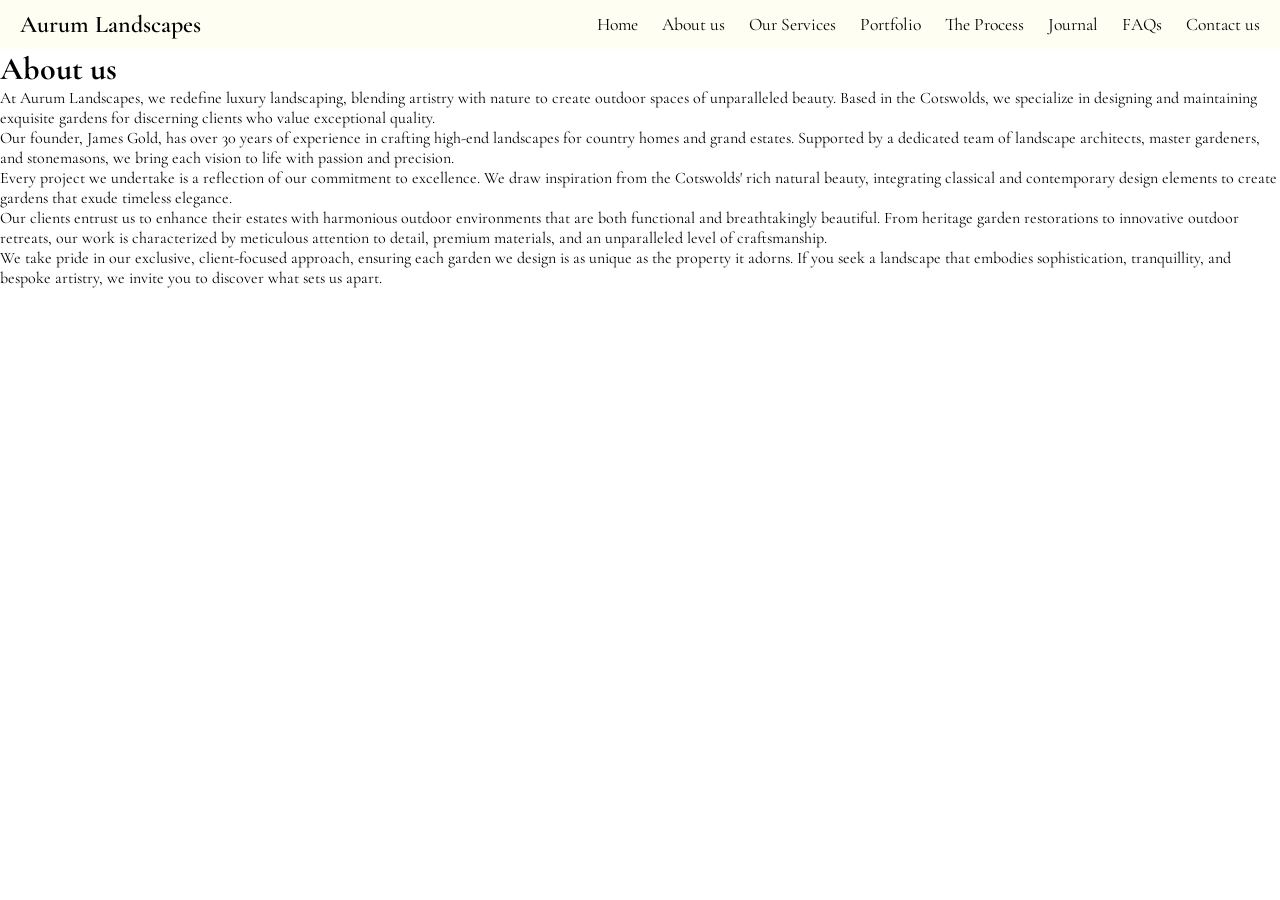
==== about.html @ ff2a4b2e "Created all pages Created all required pages. Added nav bar and links to each page. Added text conte" ====
<!doctype html>
<html lang="en-gb">
  <head>
    <meta charset="UTF-8" />
    <meta name="viewport" content="width=device-width, initial-scale=1.0" />
    <link rel="stylesheet" href="styles.css" />
    <link rel="preconnect" href="https://fonts.googleapis.com" />
    <link rel="preconnect" href="https://fonts.gstatic.com" crossorigin />
    <link
      href="https://fonts.googleapis.com/css2?family=Cormorant+Garamond:ital,wght@0,300..700;1,300..700&display=swap"
      rel="stylesheet"
    />
    <title>About us</title>
  </head>
  <body>
    <header>
        <nav>
          <div class="logo-container">
            <p>Aurum Landscapes</p>
          </div>
          <div class="nav-center">
            <ul>
              <li><a href="./index.html">Home</a></li>
              <li><a href="./about.html">About us</a></li>
              <li><a href="./services.html">Our Services</a></li>
              <li><a href="./portfolio.html">Portfolio</a></li>
              <li><a href="./process.html">The Process</a></li>
              <li><a href="./journal.html">Journal</a></li>
              <li><a href="./faqs.html">FAQs</a></li>
              <li><a href="./contact.html">Contact us</a></li>
            </ul>
          </div>
        </nav>
    </header>
    <main>
      <h1>About us</h1>

      <p>
        At Aurum Landscapes, we redefine luxury landscaping, blending artistry
        with nature to create outdoor spaces of unparalleled beauty. Based in
        the Cotswolds, we specialize in designing and maintaining exquisite
        gardens for discerning clients who value exceptional quality.
      </p>

      <p>
        Our founder, James Gold, has over 30 years of experience in crafting
        high-end landscapes for country homes and grand estates. Supported by a
        dedicated team of landscape architects, master gardeners, and
        stonemasons, we bring each vision to life with passion and precision.
      </p>

      <p>
        Every project we undertake is a reflection of our commitment to
        excellence. We draw inspiration from the Cotswolds' rich natural beauty,
        integrating classical and contemporary design elements to create gardens
        that exude timeless elegance.
      </p>

      <p>
        Our clients entrust us to enhance their estates with harmonious outdoor
        environments that are both functional and breathtakingly beautiful. From
        heritage garden restorations to innovative outdoor retreats, our work is
        characterized by meticulous attention to detail, premium materials, and
        an unparalleled level of craftsmanship.
      </p>

      <p>
        We take pride in our exclusive, client-focused approach, ensuring each
        garden we design is as unique as the property it adorns. If you seek a
        landscape that embodies sophistication, tranquillity, and bespoke
        artistry, we invite you to discover what sets us apart.
      </p>
    </main>
    <footer></footer>
  </body>
</html>
---- styles.css ----
*,
*::before,
*::after {
  box-sizing: border-box;
  margin: 0;
  padding: 0;
}

body {
  -webkit-font-smoothing: antialiased;
  font-family: "Cormorant Garamond", serif;
}

nav {
  display: flex;
  justify-content: space-between; /* logo left, menu right */
  align-items: center; /* vertically center */
  background-color: rgb(255, 254, 243);
  padding: 10px 20px;
  flex-wrap: wrap; /* allow wrapping on smaller screens */
}

.logo-container p {
  font-size: 1.5rem;
  font-weight: 600;
}

.nav-center ul {
  display: flex;
  flex-wrap: wrap;
  list-style: none;
  gap: 1.5rem; /* nice spacing between links */
}

.nav-center ul li a {
  text-decoration: none;
  color: black;
  font-size: 1.1rem;
  transition: color 0.3s ease;
}

.nav-center ul li a:hover {
  color: #7a6; /* subtle hover color */
}

h1,
h2 {
  font-family: "Cormorant Garamond", serif;
}

.italic-text {
  font-style: italic;
}

.landing-page-img {
  width: 100vw;
  height: 100vh;
  object-fit: cover;
}
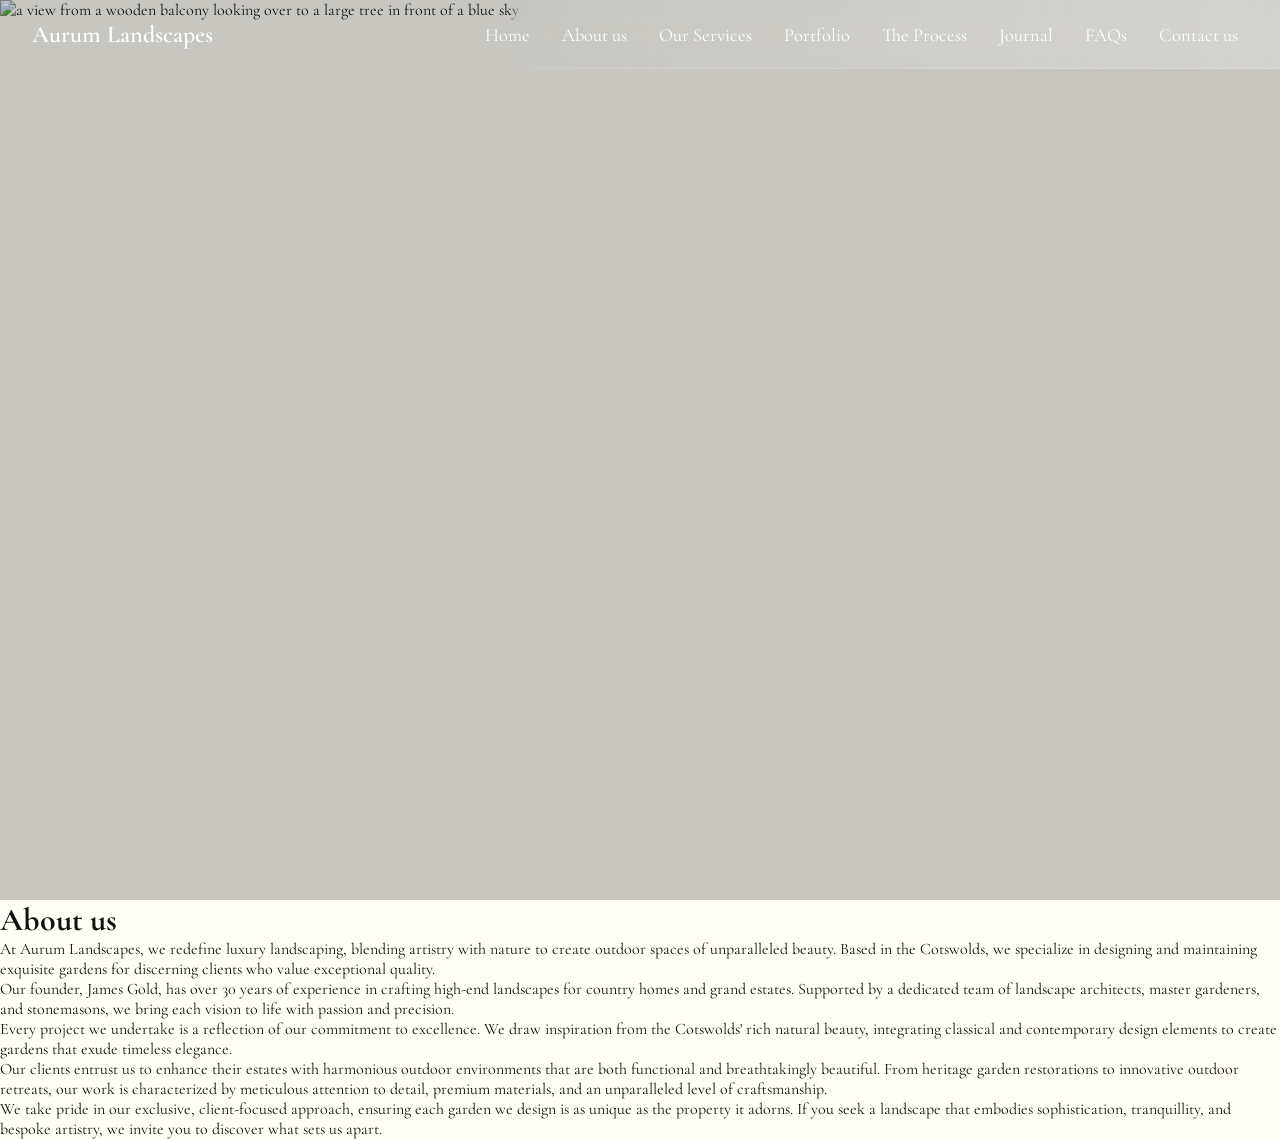
==== commit 131bde75: "Added hero section images to pages Added here images to some of the pages but not all." ====
--- a/about.html
+++ b/about.html
@@ -13,26 +13,48 @@
     <title>About us</title>
   </head>
   <body>
-    <header>
-        <nav>
-          <div class="logo-container">
-            <p>Aurum Landscapes</p>
-          </div>
-          <div class="nav-center">
-            <ul>
-              <li><a href="./index.html">Home</a></li>
-              <li><a href="./about.html">About us</a></li>
-              <li><a href="./services.html">Our Services</a></li>
-              <li><a href="./portfolio.html">Portfolio</a></li>
-              <li><a href="./process.html">The Process</a></li>
-              <li><a href="./journal.html">Journal</a></li>
-              <li><a href="./faqs.html">FAQs</a></li>
-              <li><a href="./contact.html">Contact us</a></li>
-            </ul>
-          </div>
-        </nav>
+    <header class="site-header">
+      <nav class="navbar">
+        <div class="logo-container">
+          <p>Aurum Landscapes</p>
+        </div>
+
+        <button
+          class="burger"
+          id="burger"
+          aria-label="Open navigation menu"
+          aria-expanded="false"
+          aria-controls="nav-menu"
+          type="button"
+        >
+          <span></span>
+          <span></span>
+          <span></span>
+        </button>
+
+        <div class="nav-center" id="nav-menu">
+          <ul>
+            <li><a href="./index.html">Home</a></li>
+            <li><a href="./about.html">About us</a></li>
+            <li><a href="./services.html">Our Services</a></li>
+            <li><a href="./portfolio.html">Portfolio</a></li>
+            <li><a href="./process.html">The Process</a></li>
+            <li><a href="./journal.html">Journal</a></li>
+            <li><a href="./faqs.html">FAQs</a></li>
+            <li><a href="./contact.html">Contact us</a></li>
+          </ul>
+        </div>
+      </nav>
     </header>
     <main>
+      <section class="hero">
+        <img
+          src="./images/3.jpg"
+          alt="a view from a wooden balcony looking over to a large tree in front of a blue sky"
+          class="landing-page-img"
+        />
+      </section>
+
       <h1>About us</h1>
 
       <p>
--- a/styles.css
+++ b/styles.css
@@ -1,3 +1,67 @@
+/*
+--- 01 TYPOGRAPHY SYSTEM
+
+- Fonts
+Cormorant Garamond
+
+
+- Font sizes (px)
+10 / 12 / 14 / 16 / 18 / 20 / 24 / 30 / 36 / 44 / 52 / 62 / 74 / 86 / 98
+
+- Font weights
+Default: 400
+Medium: 500
+Semi-bold: 600
+Bold: 700
+
+- Line heights
+
+ADD LINE HEIGHTS USED
+
+- Letter spacing
+-0.5px
+0.75px
+
+--- 02 COLORS
+
+- Primary: ADD COLOUR
+- Tints:
+//ADD COLOURS HERE
+//
+//
+//
+//
+
+- Shades: 
+ADD COLOURS header
+//
+//
+//
+
+- Accents:
+
+ADD COLOURS HERE
+//
+//
+//
+//
+--- 05 SHADOWS
+
+0 2.4rem 4.8rem rgba(0, 0, 0, 0.075);
+
+--- 06 BORDER-RADIUS
+
+Default: 9px
+Medium: 11px
+
+--- 07 WHITESPACE
+
+- Spacing system (px)
+2 / 4 / 8 / 12 / 16 / 24 / 32 / 48 / 64 / 80 / 96 / 128
+*/
+
+
+
 *,
 *::before,
 *::after {
@@ -6,54 +70,380 @@
   padding: 0;
 }
 
+:root {
+  --header-bg-scrolled: rgb(255, 254, 243);
+  --text-dark: #111;
+  --text-light: #ffffff;
+  --hover-color: #7a6;
+  --shadow: 0 4px 20px rgba(0, 0, 0, 0.08);
+}
+
 body {
   -webkit-font-smoothing: antialiased;
   font-family: "Cormorant Garamond", serif;
-}
-
-nav {
+  color: var(--text-dark);
+  background-color: #fffef7;
+  overflow-x: hidden;
+}
+
+img {
+  display: block;
+  max-width: 100%;
+}
+
+h1,
+h2 {
+  font-family: "Cormorant Garamond", serif;
+}
+
+a {
+  color: inherit;
+}
+
+/* HEADER */
+.site-header {
+  position: fixed;
+  top: 0;
+  left: 0;
+  width: 100%;
+  z-index: 1000;
+  transform: translateY(0);
+  transition:
+    transform 0.35s ease,
+    background-color 0.35s ease,
+    box-shadow 0.35s ease;
+}
+
+.site-header.hide {
+  transform: translateY(-100%);
+  transition: transform 0.5s ease;
+}
+
+.navbar {
+  position: relative;
   display: flex;
-  justify-content: space-between; /* logo left, menu right */
-  align-items: center; /* vertically center */
-  background-color: rgb(255, 254, 243);
-  padding: 10px 20px;
-  flex-wrap: wrap; /* allow wrapping on smaller screens */
-}
-
+  justify-content: space-between;
+  align-items: center;
+  padding: 1.25rem 2rem;
+  width: 100%;
+  color: var(--text-light);
+  isolation: isolate;
+}
+
+.navbar::before {
+  content: "";
+  position: absolute;
+  top: 0;
+  right: 0;
+  width: 60%;
+  height: 100%;
+  z-index: -1;
+  border-bottom-left-radius: 2rem;
+  background: linear-gradient(
+    to left,
+    rgba(255, 255, 255, 0.22) 0%,
+    rgba(255, 255, 255, 0.16) 45%,
+    rgba(255, 255, 255, 0.08) 70%,
+    rgba(255, 255, 255, 0) 100%
+  );
+  backdrop-filter: blur(14px);
+  -webkit-backdrop-filter: blur(14px);
+  border-bottom: 1px solid rgba(255, 255, 255, 0.14);
+}
+
+.site-header.scrolled .navbar::before {
+  background: linear-gradient(
+    to left,
+    rgba(0, 0, 0, 0.35) 0%,
+    rgba(0, 0, 0, 0.25) 45%,
+    rgba(0, 0, 0, 0.1) 70%,
+    rgba(0, 0, 0, 0) 100%
+  );
+  border-bottom: 1px solid rgba(0, 0, 0, 0.06);
+}
+
+/* LOGO */
 .logo-container p {
   font-size: 1.5rem;
   font-weight: 600;
-}
-
+  white-space: nowrap;
+}
+
+/* DESKTOP NAV */
 .nav-center ul {
   display: flex;
-  flex-wrap: wrap;
+  align-items: center;
   list-style: none;
-  gap: 1.5rem; /* nice spacing between links */
+  gap: 2rem;
+  padding-right: 10px;
 }
 
 .nav-center ul li a {
   text-decoration: none;
-  color: black;
-  font-size: 1.1rem;
-  transition: color 0.3s ease;
+  font-size: 1.15rem;
+  transition:
+    color 0.3s ease,
+    opacity 0.3s ease;
 }
 
 .nav-center ul li a:hover {
-  color: #7a6; /* subtle hover color */
-}
-
-h1,
-h2 {
-  font-family: "Cormorant Garamond", serif;
+  color: var(--hover-color);
+}
+
+/* BURGER */
+.burger {
+  display: none;
+  width: 2.5rem;
+  height: 2.5rem;
+  background: transparent;
+  border: none;
+  cursor: pointer;
+  padding: 0;
+  color: inherit;
+}
+
+.burger span {
+  display: block;
+  width: 100%;
+  height: 2px;
+  margin: 7px 0;
+  border-radius: 999px;
+  background-color: currentColor;
+  transition:
+    transform 0.3s ease,
+    opacity 0.3s ease,
+    background-color 0.3s ease;
+}
+
+.burger.active span:nth-child(1) {
+  transform: translateY(9px) rotate(45deg);
+}
+
+.burger.active span:nth-child(2) {
+  opacity: 0;
+}
+
+.burger.active span:nth-child(3) {
+  transform: translateY(-9px) rotate(-45deg);
+}
+
+/* HERO */
+.hero {
+  position: relative;
+  width: 100%;
+  height: 100vh;
+  min-height: 650px;
+}
+
+.landing-page-img {
+  width: 100%;
+  height: 100%;
+  object-fit: cover;
+  object-position: center;
+}
+
+.hero::after {
+  content: "";
+  position: absolute;
+  inset: 0;
+  background: rgba(0, 0, 0, 0.22);
+}
+
+.hero-content {
+  position: absolute;
+  inset: 0;
+  z-index: 1;
+  display: flex;
+  align-items: center;
+  justify-content: center;
+  padding: 10rem 2rem 4rem;
+}
+
+.hero-inner {
+  width: 100%;
+  max-width: 900px;
+  color: var(--text-light);
+  text-align: center;
+}
+
+.hero-inner h1 {
+  font-size: 4rem;
+  margin-bottom: 1rem;
+}
+
+.hero-inner p {
+  font-size: 1.45rem;
+  line-height: 1.6;
+  max-width: 750px;
+  margin: 0 auto;
+}
+
+/* MAIN TEXT SECTION */
+.hero-text {
+  max-width: 900px;
+  margin: 0 auto;
+  padding: 4rem 2rem;
+}
+
+.hero-text p {
+  font-size: 1.35rem;
+  line-height: 1.7;
+  margin-bottom: 1.5rem;
 }
 
 .italic-text {
   font-style: italic;
 }
 
-.landing-page-img {
-  width: 100vw;
-  height: 100vh;
-  object-fit: cover;
-}
+/* TABLET */
+@media (max-width: 1024px) {
+  .navbar {
+    padding: 1rem 1.5rem;
+  }
+
+  .nav-center ul {
+    gap: 1.25rem;
+  }
+
+  .nav-center ul li a {
+    font-size: 1rem;
+  }
+
+  .hero {
+    height: 80vh;
+    min-height: 560px;
+  }
+
+  .hero-inner h1 {
+    font-size: 3rem;
+  }
+
+  .hero-inner p {
+    font-size: 1.2rem;
+  }
+
+  .hero-text {
+    padding: 3rem 1.5rem;
+  }
+
+  .hero-text p {
+    font-size: 1.2rem;
+  }
+}
+
+/* MOBILE + SMALL TABLET */
+@media (max-width: 820px) {
+  .burger {
+    display: block;
+  }
+
+  .navbar {
+    flex-wrap: wrap;
+  }
+
+  .navbar::before {
+    width: 15%;
+  }
+
+  .nav-center {
+    width: 100%;
+    max-height: 0;
+    overflow: hidden;
+    transition: max-height 0.35s ease;
+  }
+
+  .nav-center.active {
+    max-height: 32rem;
+  }
+
+  .nav-center ul {
+    flex-direction: column;
+    align-items: flex-start;
+    gap: 0.25rem;
+    padding: 1rem 0 0.5rem;
+  }
+
+  .nav-center ul li {
+    width: 100%;
+  }
+
+  .nav-center ul li a {
+    display: block;
+    width: 100%;
+    padding: 0.65rem 0;
+    font-size: 1.1rem;
+  }
+
+  .site-header.menu-open .navbar {
+    color: var(--text-dark);
+    box-shadow: var(--shadow);
+  }
+
+  .site-header.menu-open .navbar::before {
+    width: 100%;
+    border-bottom-left-radius: 0;
+    background: rgba(255, 254, 243, 0.96);
+    backdrop-filter: blur(14px);
+    -webkit-backdrop-filter: blur(14px);
+    border-bottom: 1px solid rgba(0, 0, 0, 0.06);
+  }
+
+  .hero {
+    height: 70vh;
+    min-height: 500px;
+  }
+
+  .hero-content {
+    padding: 7rem 1.5rem 3rem;
+  }
+
+  .hero-inner h1 {
+    font-size: 2.5rem;
+  }
+
+  .hero-inner p {
+    font-size: 1.1rem;
+  }
+}
+
+/* MOBILE */
+@media (max-width: 600px) {
+  .logo-container p {
+    font-size: 1.2rem;
+  }
+
+  .navbar {
+    padding: 0.9rem 1rem;
+  }
+
+  .navbar::before {
+    width: 20%;
+  }
+
+  .hero {
+    height: 60vh;
+    min-height: 420px;
+  }
+
+  .hero-content {
+    padding: 6rem 1rem 2rem;
+  }
+
+  .hero-inner h1 {
+    font-size: 2rem;
+  }
+
+  .hero-inner p {
+    font-size: 1rem;
+    line-height: 1.5;
+  }
+
+  .hero-text {
+    padding: 2rem 1rem;
+  }
+
+  .hero-text p {
+    font-size: 1.05rem;
+    line-height: 1.6;
+  }
+}
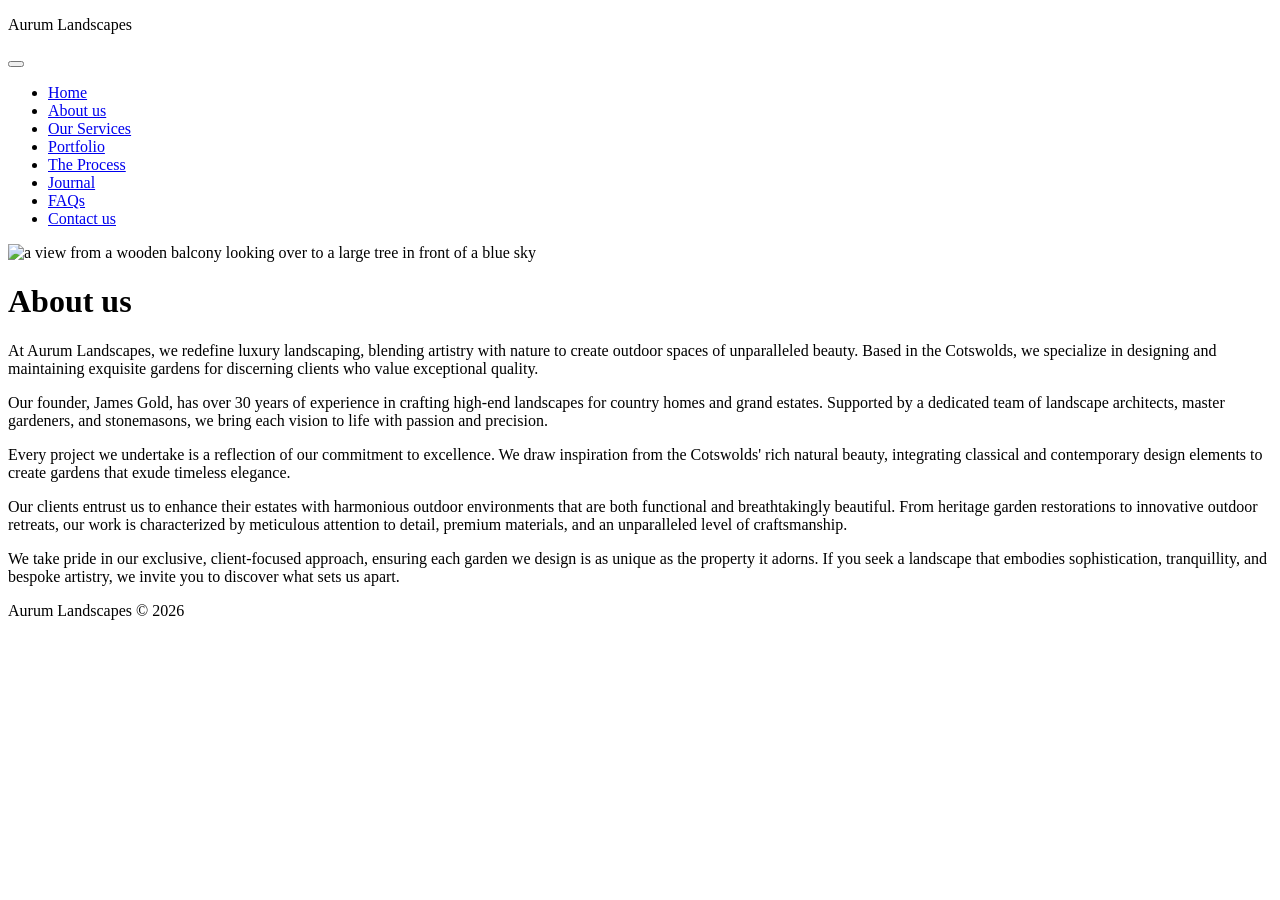
==== commit 184da5f2: "Added Footer and Updated Pages Added footer with current year using JavaScript, Added consistent nav" ====
--- a/about.html
+++ b/about.html
@@ -3,7 +3,9 @@
   <head>
     <meta charset="UTF-8" />
     <meta name="viewport" content="width=device-width, initial-scale=1.0" />
-    <link rel="stylesheet" href="styles.css" />
+    <link rel="stylesheet" href="/css/styles.css" />
+    <link rel="stylesheet" href="/css/grid.css" />
+    <link rel="stylesheet" href="/css/queries.css" />
     <link rel="preconnect" href="https://fonts.googleapis.com" />
     <link rel="preconnect" href="https://fonts.gstatic.com" crossorigin />
     <link
@@ -93,6 +95,9 @@
         artistry, we invite you to discover what sets us apart.
       </p>
     </main>
-    <footer></footer>
+    <footer>
+      <p>Aurum Landscapes &copy; <span id="year"></span></p>
+    </footer>
+    <script src="script.js"></script>
   </body>
 </html>
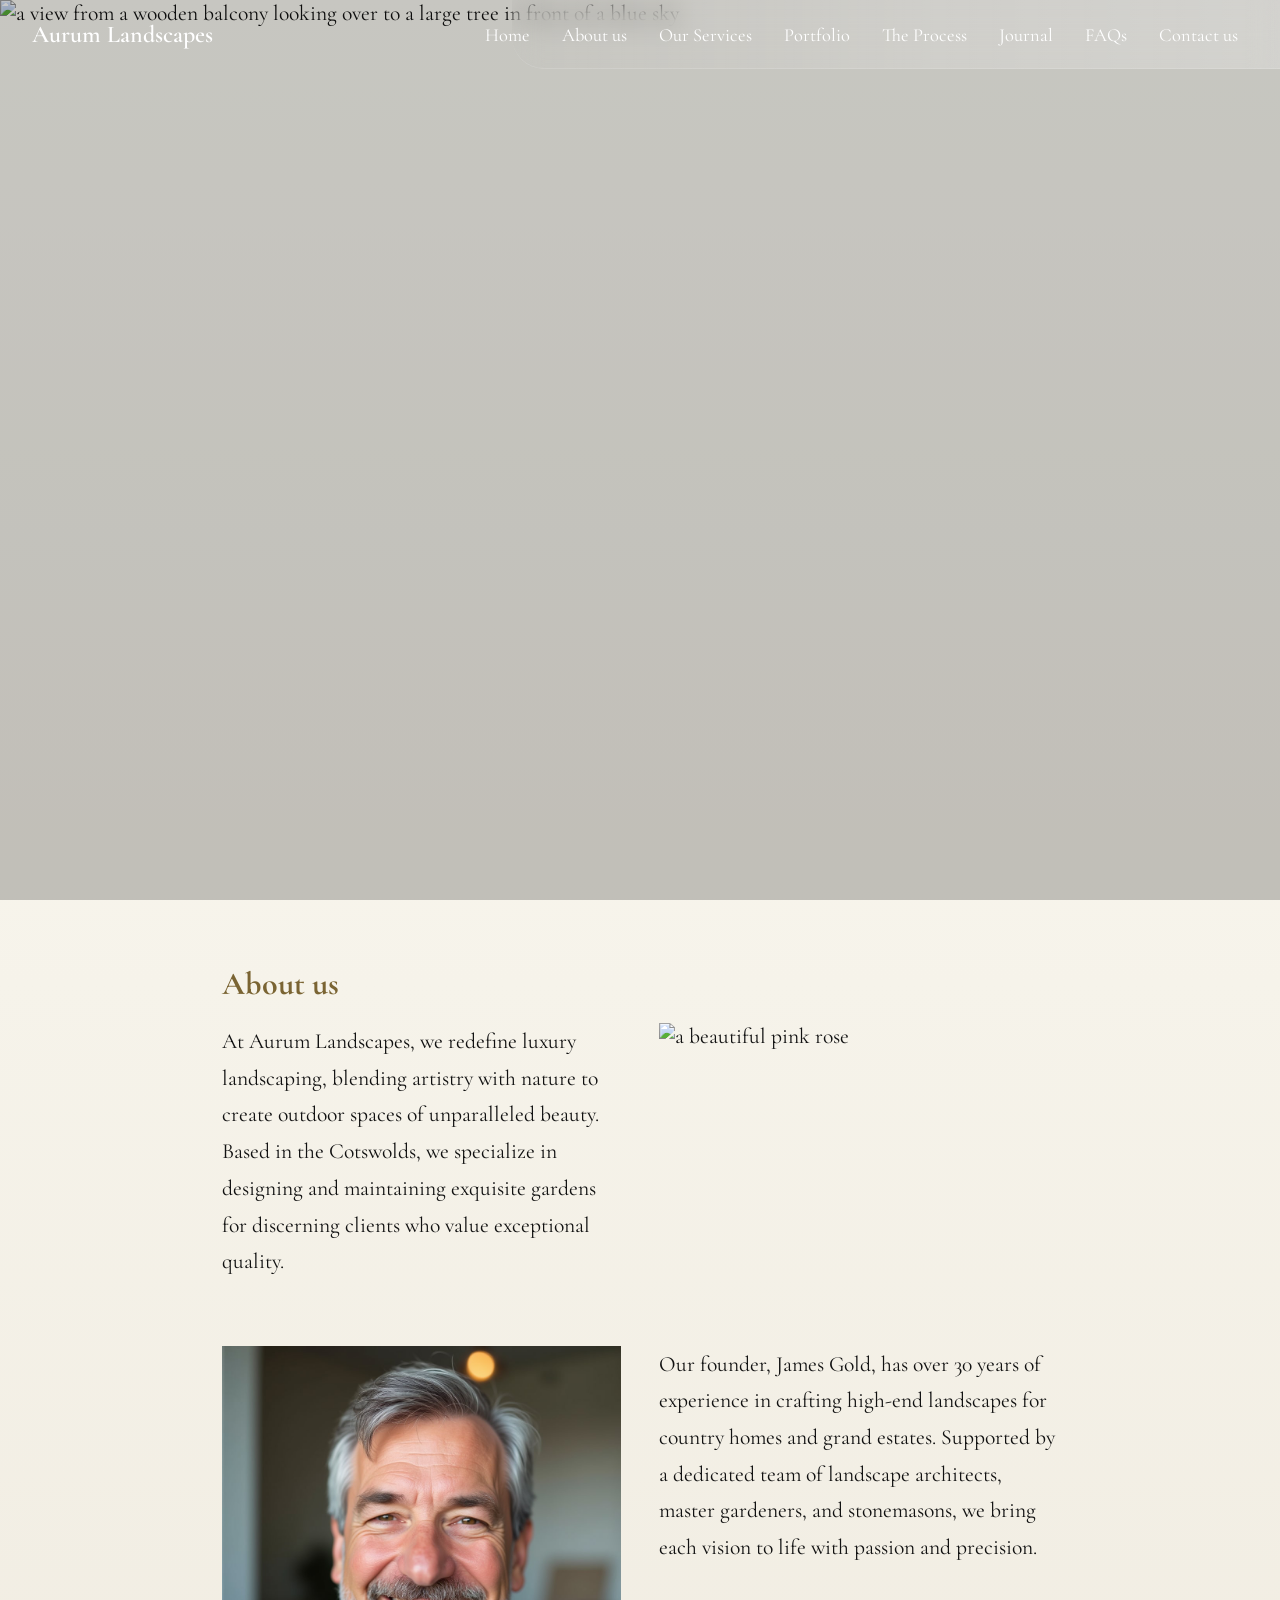
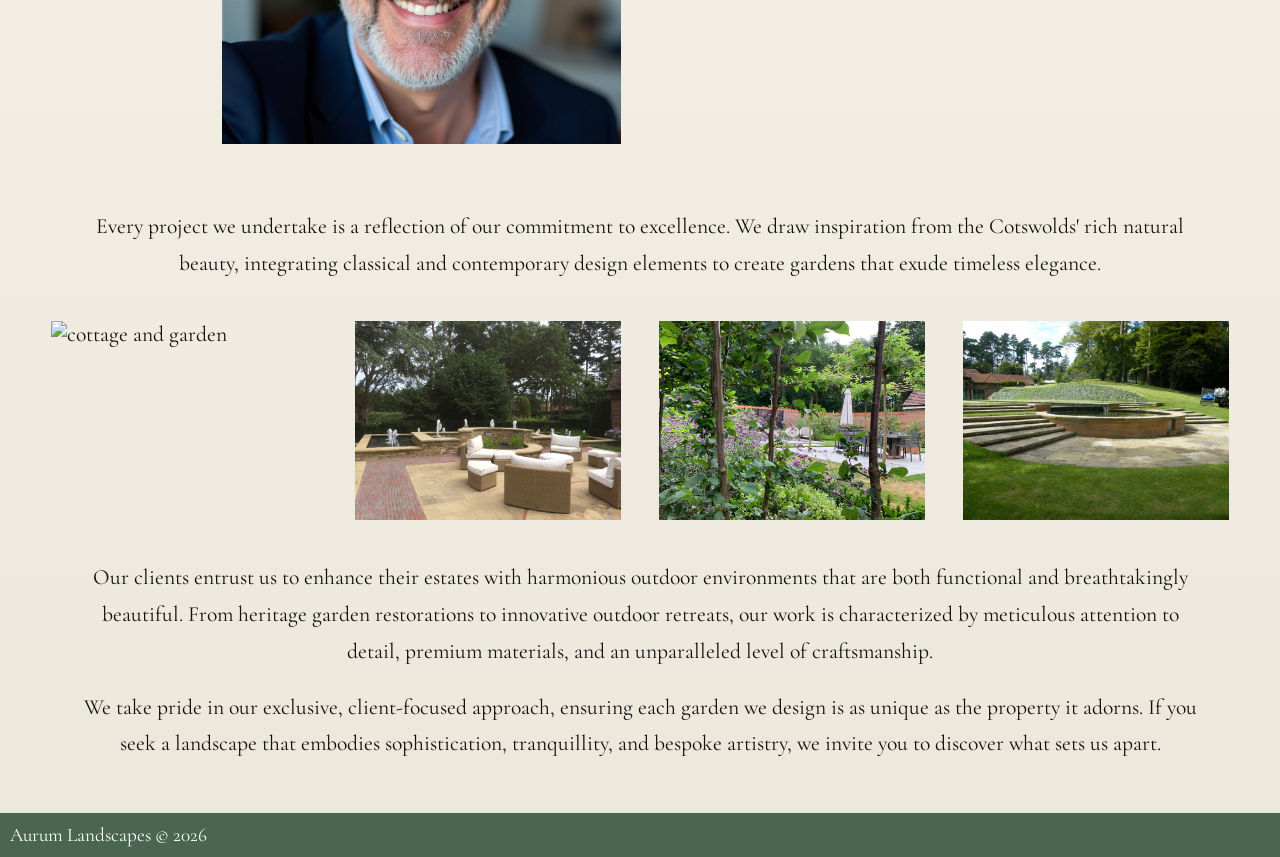
==== commit ee8d522e: "added images to about us page, formatted contact us Formatted text across the website to appear larg" ====
--- a/about.html
+++ b/about.html
@@ -57,43 +57,69 @@
         />
       </section>
 
-      <h1>About us</h1>
+      <section class="hero-text">
+        <h1>About us</h1>
 
-      <p>
-        At Aurum Landscapes, we redefine luxury landscaping, blending artistry
-        with nature to create outdoor spaces of unparalleled beauty. Based in
-        the Cotswolds, we specialize in designing and maintaining exquisite
-        gardens for discerning clients who value exceptional quality.
-      </p>
+        <article class="grid grid--2-cols">
+          <p>
+            At Aurum Landscapes, we redefine luxury landscaping, blending
+            artistry with nature to create outdoor spaces of unparalleled
+            beauty. Based in the Cotswolds, we specialize in designing and
+            maintaining exquisite gardens for discerning clients who value
+            exceptional quality.
+          </p>
+          <img src="./images/flowers/25.jpg" alt="a beautiful pink rose" />
+        </article>
 
-      <p>
-        Our founder, James Gold, has over 30 years of experience in crafting
-        high-end landscapes for country homes and grand estates. Supported by a
-        dedicated team of landscape architects, master gardeners, and
-        stonemasons, we bring each vision to life with passion and precision.
-      </p>
+        <article class="grid grid--2-cols">
+          <img src="./images/people/james-gold.jpg" alt="James Gold" />
+          <p>
+            Our founder, James Gold, has over 30 years of experience in crafting
+            high-end landscapes for country homes and grand estates. Supported
+            by a dedicated team of landscape architects, master gardeners, and
+            stonemasons, we bring each vision to life with passion and
+            precision.
+          </p>
+        </article>
+      </section>
 
-      <p>
-        Every project we undertake is a reflection of our commitment to
-        excellence. We draw inspiration from the Cotswolds' rich natural beauty,
-        integrating classical and contemporary design elements to create gardens
-        that exude timeless elegance.
-      </p>
+      <section class="center-text">
+        <p>
+          Every project we undertake is a reflection of our commitment to
+          excellence. We draw inspiration from the Cotswolds' rich natural
+          beauty, integrating classical and contemporary design elements to
+          create gardens that exude timeless elegance.
+        </p>
+      </section>
 
-      <p>
-        Our clients entrust us to enhance their estates with harmonious outdoor
-        environments that are both functional and breathtakingly beautiful. From
-        heritage garden restorations to innovative outdoor retreats, our work is
-        characterized by meticulous attention to detail, premium materials, and
-        an unparalleled level of craftsmanship.
-      </p>
+      <section class="container">
+        <aside class="grid grid--4-cols padding-above-and-below">
+          <img
+            src="./images/home-page-images/06.jpg"
+            alt="cottage and garden"
+          />
+          <img src="./images/home-page-images/7.jpg" alt="patio garden" />
+          <img src="./images/patio/patio5.jpeg" alt="" />
+          <img src="./images/water-feature-images/5.JPG" alt="" />
+        </aside>
+      </section>
 
-      <p>
-        We take pride in our exclusive, client-focused approach, ensuring each
-        garden we design is as unique as the property it adorns. If you seek a
-        landscape that embodies sophistication, tranquillity, and bespoke
-        artistry, we invite you to discover what sets us apart.
-      </p>
+      <section class="about-btm-sctn">
+        <p>
+          Our clients entrust us to enhance their estates with harmonious
+          outdoor environments that are both functional and breathtakingly
+          beautiful. From heritage garden restorations to innovative outdoor
+          retreats, our work is characterized by meticulous attention to detail,
+          premium materials, and an unparalleled level of craftsmanship.
+        </p>
+
+        <p>
+          We take pride in our exclusive, client-focused approach, ensuring each
+          garden we design is as unique as the property it adorns. If you seek a
+          landscape that embodies sophistication, tranquillity, and bespoke
+          artistry, we invite you to discover what sets us apart.
+        </p>
+      </section>
     </main>
     <footer>
       <p>Aurum Landscapes &copy; <span id="year"></span></p>
--- a/css/styles.css
+++ b/css/styles.css
@@ -0,0 +1,355 @@
+/*
+--- 01 TYPOGRAPHY SYSTEM
+
+- Fonts
+Cormorant Garamond
+
+
+- Font sizes (px)
+10 / 12 / 14 / 16 / 18 / 20 / 24 / 30 / 36 / 44 / 52 / 62 / 74 / 86 / 98
+
+- Font weights
+Default: 400
+Medium: 500
+Semi-bold: 600
+Bold: 700
+
+- Line heights
+
+ADD LINE HEIGHTS USED
+
+- Letter spacing
+-0.5px
+0.75px
+
+--- 02 COLORS
+
+- Primary: ADD COLOUR
+- Tints:
+//ADD COLOURS HERE
+//
+//
+//
+//
+
+- Shades: 
+ADD COLOURS header
+//
+//
+//
+
+- Accents:
+
+ADD COLOURS HERE
+//
+//
+//
+//
+--- 05 SHADOWS
+
+0 2.4rem 4.8rem rgba(0, 0, 0, 0.075);
+
+--- 06 BORDER-RADIUS
+
+Default: 9px
+Medium: 11px
+
+--- 07 WHITESPACE
+
+- Spacing system (px)
+2 / 4 / 8 / 12 / 16 / 24 / 32 / 48 / 64 / 80 / 96 / 128
+*/
+*,
+*::before,
+*::after {
+  box-sizing: border-box;
+  margin: 0;
+  padding: 0;
+}
+
+:root {
+  --header-bg-scrolled: rgb(255, 254, 243);
+  --text-dark: #111;
+  --text-light: #ffffff;
+  --elegant-green: #4a6651;
+  --hover-color: #7a6;
+  --shadow: 0 4px 20px rgba(0, 0, 0, 0.08);
+}
+
+body {
+  -webkit-font-smoothing: antialiased;
+  font-family: "Cormorant Garamond", serif;
+  color: var(--text-dark);
+  overflow-x: hidden;
+  background: linear-gradient(180deg, #fffef7 0%, #f6f3ea 40%, #ece7db 100%);
+}
+
+main {
+  font-size: 1.35rem;
+}
+
+/*=================*/
+/*    REUSABLES    */
+/*=================*/
+
+.margin-btm-small {
+  margin-bottom: 24px;
+}
+
+.glass {
+  background: rgba(255, 255, 255, 0.16);
+  backdrop-filter: blur(14px);
+  -webkit-backdrop-filter: blur(14px);
+  border: 1px solid rgba(255, 255, 255, 0.18);
+  width: fit-content;
+  padding: 20px;
+}
+
+img {
+  display: block;
+  max-width: 100%;
+}
+
+h1 {
+  font-size: 2rem;
+  margin-bottom: 20px;
+  color: #7a6433;
+}
+
+h1,
+h2 {
+  font-family: "Cormorant Garamond", serif;
+}
+
+a {
+  color: inherit;
+}
+
+/* HEADER */
+.site-header {
+  position: fixed;
+  top: 0;
+  left: 0;
+  width: 100%;
+  z-index: 1000;
+  transform: translateY(0);
+  transition:
+    transform 0.35s ease,
+    background-color 0.35s ease,
+    box-shadow 0.35s ease;
+}
+
+.site-header.hide {
+  transform: translateY(-100%);
+  transition: transform 0.5s ease;
+}
+
+.navbar {
+  position: relative;
+  display: flex;
+  justify-content: space-between;
+  align-items: center;
+  padding: 1.25rem 2rem;
+  width: 100%;
+  color: var(--text-light);
+  isolation: isolate;
+}
+
+.navbar::before {
+  content: "";
+  position: absolute;
+  top: 0;
+  right: 0;
+  width: 60%;
+  height: 100%;
+  z-index: -1;
+  border-bottom-left-radius: 2rem;
+  background: linear-gradient(
+    to left,
+    rgba(255, 255, 255, 0.22) 0%,
+    rgba(255, 255, 255, 0.16) 45%,
+    rgba(255, 255, 255, 0.08) 70%,
+    rgba(255, 255, 255, 0) 100%
+  );
+  backdrop-filter: blur(14px);
+  -webkit-backdrop-filter: blur(14px);
+  border-bottom: 1px solid rgba(255, 255, 255, 0.14);
+}
+
+.site-header.scrolled .navbar::before {
+  background: linear-gradient(
+    to left,
+    rgba(0, 0, 0, 0.35) 0%,
+    rgba(0, 0, 0, 0.25) 45%,
+    rgba(0, 0, 0, 0.1) 70%,
+    rgba(0, 0, 0, 0) 100%
+  );
+  border-bottom: 1px solid rgba(0, 0, 0, 0.06);
+}
+
+/* LOGO */
+.logo-container p {
+  font-size: 1.5rem;
+  font-weight: 600;
+  white-space: nowrap;
+}
+
+/* DESKTOP NAV */
+.nav-center ul {
+  display: flex;
+  align-items: center;
+  list-style: none;
+  gap: 2rem;
+  padding-right: 10px;
+}
+
+.nav-center ul li a {
+  text-decoration: none;
+  font-size: 1.15rem;
+  transition:
+    color 0.3s ease,
+    opacity 0.3s ease;
+}
+
+.nav-center ul li a:hover {
+  color: var(--hover-color);
+}
+
+/* BURGER */
+.burger {
+  display: none;
+  width: 2.5rem;
+  height: 2.5rem;
+  background: transparent;
+  border: none;
+  cursor: pointer;
+  padding: 0;
+  color: inherit;
+}
+
+.burger span {
+  display: block;
+  width: 100%;
+  height: 2px;
+  margin: 7px 0;
+  border-radius: 999px;
+  background-color: currentColor;
+  transition:
+    transform 0.3s ease,
+    opacity 0.3s ease,
+    background-color 0.3s ease;
+}
+
+.burger.active span:nth-child(1) {
+  transform: translateY(9px) rotate(45deg);
+}
+
+.burger.active span:nth-child(2) {
+  opacity: 0;
+}
+
+.burger.active span:nth-child(3) {
+  transform: translateY(-9px) rotate(-45deg);
+}
+
+/* HERO */
+.hero {
+  position: relative;
+  width: 100%;
+  height: 100vh;
+  min-height: 650px;
+}
+
+.landing-page-img {
+  width: 100%;
+  height: 100%;
+  object-fit: cover;
+  object-position: center;
+}
+
+.hero::after {
+  content: "";
+  position: absolute;
+  inset: 0;
+  background: rgba(0, 0, 0, 0.22);
+}
+
+.hero-content {
+  position: absolute;
+  inset: 0;
+  z-index: 1;
+  display: flex;
+  align-items: center;
+  justify-content: center;
+  padding: 10rem 2rem 4rem;
+}
+
+.hero-inner {
+  width: 100%;
+  max-width: 900px;
+  color: var(--text-light);
+  text-align: center;
+}
+
+.hero-inner h1 {
+  font-size: 4rem;
+  margin-bottom: 1rem;
+}
+
+.hero-inner p {
+  font-size: 1.45rem;
+  line-height: 1.6;
+  max-width: 750px;
+  margin: 0 auto;
+}
+
+/* MAIN TEXT SECTION */
+.hero-text {
+  max-width: 900px;
+  margin: 0 auto;
+  padding: 4rem 2rem;
+}
+
+.hero-text p {
+  font-size: 1.35rem;
+  line-height: 1.7;
+  margin-bottom: 1.5rem;
+}
+
+.italic-text {
+  font-style: italic;
+}
+
+footer {
+  padding: 10px;
+  background-color: var(--elegant-green);
+  color: var(--text-light);
+  font-size: 1.2rem;
+}
+
+.center-text {
+  font-size: 1.35rem;
+  padding: 0 5.2rem;
+  text-align: center;
+  line-height: 1.7;
+  margin-bottom: 1.25rem;
+}
+
+.container {
+  padding: 0 3.2rem;
+}
+
+.about-btm-sctn {
+  padding: 0 5.2rem;
+  line-height: 1.7;
+  display: flex;
+  flex-direction: column;
+  gap: 1.2rem;
+  text-align: center;
+  margin-bottom: 3.2rem;
+  margin-top: 1.25rem;
+}
+
+/*=================*/
+/* CONTACT US PAGE */
+/*==================*/
--- a/css/grid.css
+++ b/css/grid.css
@@ -0,0 +1,88 @@
+/**************************/
+/* GENRAL REUSABLE COMPONENTS */
+/**************************/
+
+.container {
+  /* 1140px */
+  max-width: 120rem;
+  padding: 0 3.2rem;
+  margin: 0 auto;
+}
+
+.grid {
+  display: grid;
+  column-gap: 2.4rem;
+  row-gap: 2.6rem;
+
+  /* margin-bottom: 9.6rem; */
+}
+
+.grid:last-child {
+  margin-bottom: 0;
+}
+
+.grid:not(:last-child) {
+  margin-bottom: 2.6rem;
+}
+
+.grid--2-cols {
+  grid-template-columns: repeat(2, 1fr);
+}
+
+.grid--3-cols {
+  grid-template-columns: repeat(3, 1fr);
+}
+
+.grid--4-cols {
+  grid-template-columns: repeat(4, 1fr);
+}
+
+/* .grid--5-cols {
+  grid-template-columns: repeat(5, 1fr);
+} */
+
+.grid--center-v {
+  align-items: center;
+}
+
+.heading-primary,
+.heading-secondary,
+.heading-tertiary {
+  font-weight: 700;
+  color: #333;
+  /* color: #45260a; */
+  /* color: #343a40; */
+  letter-spacing: -0.5px;
+}
+
+.heading-primary {
+  font-size: 5.2rem;
+  line-height: 1.05;
+  margin-bottom: 3.2rem;
+}
+
+.heading-secondary {
+  font-size: 4.4rem;
+  line-height: 1.2;
+  margin-bottom: 9.6rem;
+}
+
+.heading-tertiary {
+  font-size: 3rem;
+  line-height: 1.2;
+  margin-bottom: 3.2rem;
+}
+
+.subheading {
+  display: block;
+  font-size: 1.6rem;
+  font-weight: 500;
+  color: #cf711f;
+  text-transform: uppercase;
+  margin-bottom: 1.6rem;
+  letter-spacing: 0.75px;
+}
+
+.padding-above-and-below {
+  padding: 1.2rem 0;
+}
--- a/css/queries.css
+++ b/css/queries.css
@@ -0,0 +1,169 @@
+/*=======================*/
+/* TABLET - (below 1024px) */
+/*=======================*/
+
+@media (max-width: 1024px) {
+  .navbar {
+    padding: 1rem 1.5rem;
+  }
+
+  .nav-center ul {
+    gap: 1.25rem;
+  }
+
+  .nav-center ul li a {
+    font-size: 1rem;
+  }
+
+  .hero {
+    height: 80vh;
+    min-height: 560px;
+  }
+
+  .hero-inner h1 {
+    font-size: 3rem;
+  }
+
+  .hero-inner p {
+    font-size: 1.2rem;
+  }
+
+  .hero-text {
+    padding: 3rem 1.5rem;
+  }
+
+  .hero-text p,
+  .center-text,
+  main {
+    font-size: 1.2rem;
+  }
+}
+
+/*=====================================*/
+/* MOBILE & SMALL TABLET (below 820px) */
+/*=====================================*/
+
+@media (max-width: 820px) {
+  .grid--2-cols,
+  .grid--4-cols {
+    grid-template-columns: 1fr;
+  }
+
+  .burger {
+    display: block;
+  }
+
+  .navbar {
+    flex-wrap: wrap;
+  }
+
+  .navbar::before {
+    width: 15%;
+  }
+
+  .nav-center {
+    width: 100%;
+    max-height: 0;
+    overflow: hidden;
+    transition: max-height 0.35s ease;
+  }
+
+  .nav-center.active {
+    max-height: 32rem;
+  }
+
+  .nav-center ul {
+    flex-direction: column;
+    align-items: flex-start;
+    gap: 0.25rem;
+    padding: 1rem 0 0.5rem;
+  }
+
+  .nav-center ul li {
+    width: 100%;
+  }
+
+  .nav-center ul li a {
+    display: block;
+    width: 100%;
+    padding: 0.65rem 0;
+    font-size: 1.1rem;
+  }
+
+  .site-header.menu-open .navbar {
+    color: var(--text-dark);
+    box-shadow: var(--shadow);
+  }
+
+  .site-header.menu-open .navbar::before {
+    width: 100%;
+    border-bottom-left-radius: 0;
+    background: rgba(255, 254, 243, 0.96);
+    backdrop-filter: blur(14px);
+    -webkit-backdrop-filter: blur(14px);
+    border-bottom: 1px solid rgba(0, 0, 0, 0.06);
+  }
+
+  .hero {
+    height: 70vh;
+    min-height: 500px;
+  }
+
+  .hero-content {
+    padding: 7rem 1.5rem 3rem;
+  }
+
+  .hero-inner h1 {
+    font-size: 2.5rem;
+  }
+
+  .hero-inner p {
+    font-size: 1.1rem;
+  }
+}
+
+/*======================*/
+/* MOBILE (below 600px) */
+/*======================*/
+@media (max-width: 600px) {
+  .logo-container p {
+    font-size: 1.2rem;
+  }
+
+  .navbar {
+    padding: 0.9rem 1rem;
+  }
+
+  .navbar::before {
+    width: 20%;
+  }
+
+  .hero {
+    height: 60vh;
+    min-height: 420px;
+  }
+
+  .hero-content {
+    padding: 6rem 1rem 2rem;
+  }
+
+  .hero-inner h1 {
+    font-size: 2rem;
+  }
+
+  .hero-inner p {
+    font-size: 1rem;
+    line-height: 1.5;
+  }
+
+  .hero-text {
+    padding: 2rem 1rem;
+  }
+
+  .hero-text p,
+  .center-text,
+  main {
+    font-size: 1.05rem;
+    line-height: 1.6;
+  }
+}
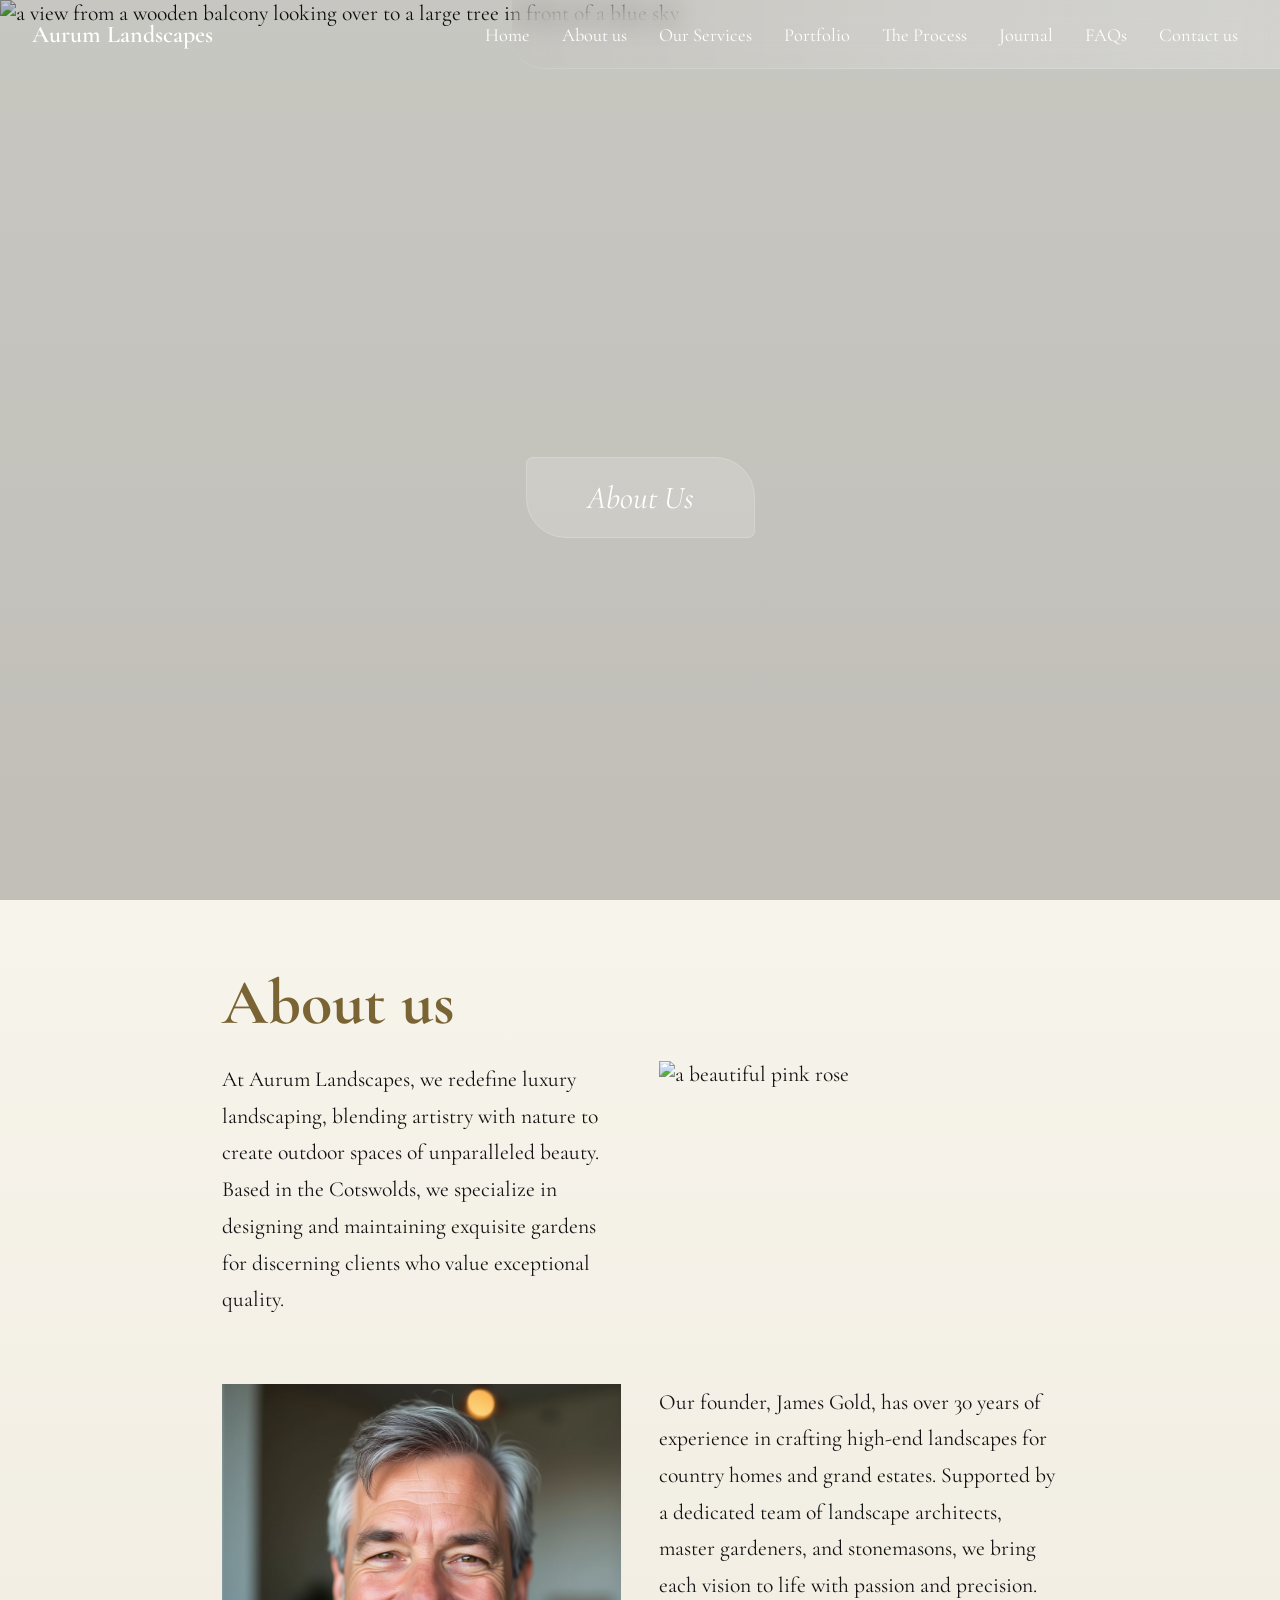
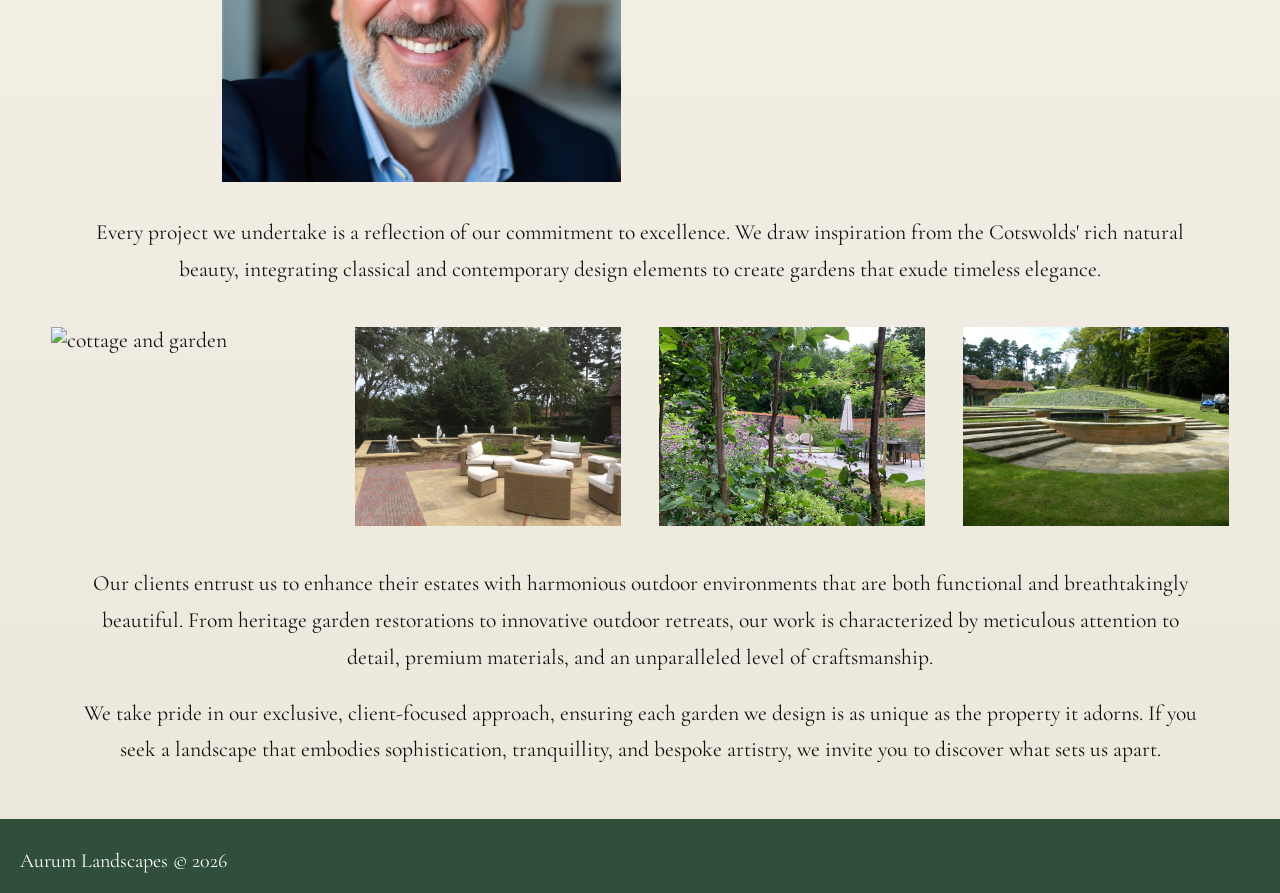
==== commit da55969d: "update process page, added styling features to all pages update process page, added styling features" ====
--- a/about.html
+++ b/about.html
@@ -55,6 +55,13 @@
           alt="a view from a wooden balcony looking over to a large tree in front of a blue sky"
           class="landing-page-img"
         />
+        <article class="hero-content">
+          <aside class="hero-inner">
+            <p class="">
+              <em class="glass">About Us</em>
+            </p>
+          </aside>
+        </article>
       </section>
 
       <section class="hero-text">
--- a/css/styles.css
+++ b/css/styles.css
@@ -71,9 +71,14 @@
   --header-bg-scrolled: rgb(255, 254, 243);
   --text-dark: #111;
   --text-light: #ffffff;
-  --elegant-green: #4a6651;
+  --elegant-green: #2f4f3a;
   --hover-color: #7a6;
+  --title-color: #7a6433;
   --shadow: 0 4px 20px rgba(0, 0, 0, 0.08);
+}
+
+html {
+  scroll-behavior: smooth;
 }
 
 body {
@@ -102,7 +107,8 @@
   -webkit-backdrop-filter: blur(14px);
   border: 1px solid rgba(255, 255, 255, 0.18);
   width: fit-content;
-  padding: 20px;
+  padding: 20px 60px;
+  border-radius: 7px 40px 7px 40px;
 }
 
 img {
@@ -111,14 +117,26 @@
 }
 
 h1 {
-  font-size: 2rem;
+  font-size: 4rem;
   margin-bottom: 20px;
-  color: #7a6433;
+  color: var(--title-color);
 }
 
 h1,
 h2 {
   font-family: "Cormorant Garamond", serif;
+}
+
+h2 {
+  font-size: 2.5rem;
+  color: var(--elegant-green);
+}
+
+h3 {
+  font-size: 1.5rem;
+  font-weight: bold;
+  margin-bottom: 5px;
+  color: var(--elegant-green);
 }
 
 a {
@@ -188,10 +206,12 @@
 }
 
 /* LOGO */
+
 .logo-container p {
   font-size: 1.5rem;
   font-weight: 600;
   white-space: nowrap;
+  display: flex;
 }
 
 /* DESKTOP NAV */
@@ -297,18 +317,28 @@
 }
 
 .hero-inner p {
-  font-size: 1.45rem;
+  font-size: 2rem;
   line-height: 1.6;
   max-width: 750px;
-  margin: 0 auto;
+  margin: auto;
 }
 
 /* MAIN TEXT SECTION */
 .hero-text {
   max-width: 900px;
   margin: 0 auto;
-  padding: 4rem 2rem;
-}
+  padding: 4rem 2rem 2rem 2rem;
+}
+
+.wider-content {
+  max-width: 1200px;
+  margin: 0 auto;
+  padding: 4rem 2rem 2rem 2rem;
+}
+
+/* .semi-wide-container {
+  padding: 0 8rem;
+} */
 
 .hero-text p {
   font-size: 1.35rem;
@@ -321,14 +351,13 @@
 }
 
 footer {
-  padding: 10px;
+  padding: 30px 20px 20px;
   background-color: var(--elegant-green);
   color: var(--text-light);
-  font-size: 1.2rem;
+  font-size: 1.25rem;
 }
 
 .center-text {
-  font-size: 1.35rem;
   padding: 0 5.2rem;
   text-align: center;
   line-height: 1.7;
@@ -350,6 +379,307 @@
   margin-top: 1.25rem;
 }
 
-/*=================*/
-/* CONTACT US PAGE */
-/*==================*/
+/*================*/
+/* PORTFOLIO PAGE */
+/*================*/
+
+.img-spacer {
+  margin-top: 1.2rem;
+}
+
+.remove-space {
+  padding-top: 0;
+}
+
+.remove-space-btm {
+  padding-bottom: 0;
+}
+
+/* CAROUSEL */
+
+/* --- Carousel container --- */
+.carousel {
+  position: relative;
+  width: 100%;
+  overflow: hidden;
+  display: grid;
+}
+
+/* --- Images (grid stacking) --- */
+.carousel-img {
+  grid-area: 1 / 1;
+  width: 100%;
+  height: auto;
+
+  opacity: 0;
+  transform: scale(1.01);
+
+  transition:
+    opacity 3000ms cubic-bezier(0.22, 1, 0.36, 1),
+    transform 1000ms ease;
+}
+
+/* Active image */
+.carousel-img.active {
+  opacity: 1;
+  transform: scale(1);
+  z-index: 1;
+}
+
+/* --- Buttons --- */
+.carousel-btn {
+  position: absolute;
+  top: 50%;
+  transform: translateY(-50%);
+  z-index: 5;
+
+  width: 4.8rem;
+  height: 4.8rem;
+  border-radius: 50%;
+
+  border: 1px solid rgba(255, 255, 255, 0.35);
+  background: rgba(255, 255, 255, 0.08);
+  backdrop-filter: blur(10px);
+  -webkit-backdrop-filter: blur(10px);
+
+  color: #fff;
+  font-size: 2.4rem;
+
+  display: flex;
+  align-items: center;
+  justify-content: center;
+
+  cursor: pointer;
+  transition: all 250ms ease;
+}
+
+.carousel-btn:hover {
+  background: rgba(255, 255, 255, 0.18);
+  transform: translateY(-50%) scale(1.08);
+}
+
+.carousel-btn.prev {
+  left: 1rem;
+}
+
+.carousel-btn.next {
+  right: 1rem;
+}
+
+/* --- Bars (FIXED overlay) --- */
+.carousel-bars {
+  position: absolute; /* THIS is the key fix */
+  bottom: 1.5rem;
+  left: 50%;
+  transform: translateX(-50%);
+
+  display: flex;
+  gap: 0.8rem;
+
+  z-index: 6; /* above images */
+}
+
+/* --- Glass bars --- */
+.carousel-bar {
+  width: 3rem;
+  height: 3px;
+
+  border-radius: 2px;
+
+  background: rgba(255, 255, 255, 0.12);
+  backdrop-filter: blur(6px);
+  -webkit-backdrop-filter: blur(6px);
+
+  border: 1px solid rgba(255, 255, 255, 0.25);
+
+  cursor: pointer;
+  transition: all 300ms ease;
+}
+
+.carousel-bar.active {
+  width: 5rem;
+  background: rgba(255, 255, 255, 0.35);
+  border-color: rgba(255, 255, 255, 0.6);
+}
+
+.carousel-frame {
+  position: relative;
+  display: grid;
+  overflow: hidden;
+}
+
+/* TESTIMONIALS SECTION */
+
+/* Section styling */
+.testimonials-section {
+  background-color: var(--elegant-green);
+  color: #fff;
+  text-align: center;
+  padding: 6rem 2rem;
+  margin-top: 3.2rem;
+}
+
+/* Grid spacing */
+.testimonials-grid {
+  margin-top: 5rem;
+  gap: 2.5rem;
+}
+
+/* Each testimonial block */
+.testimonial {
+  display: flex;
+  flex-direction: column;
+  align-items: center;
+}
+
+/* Circular images */
+.testimonial img {
+  width: 100px;
+  height: 100px;
+  object-fit: cover;
+  border-radius: 50%;
+
+  margin-bottom: 1.2rem;
+  box-shadow: 0 1rem 3rem rgba(0, 0, 0, 0.2);
+  border: 2px solid rgba(255, 255, 255, 0.4);
+
+  transition: transform 300ms ease;
+}
+
+/* Subtle hover effect */
+.testimonial:hover img {
+  transform: scale(1.05);
+}
+
+/* Quote text */
+.testimonial p {
+  font-size: 1.3rem;
+  line-height: 1.6;
+  max-width: 18rem;
+}
+
+/* Optional: tighten spacing above quotes */
+.testimonial em {
+  display: block;
+}
+
+/* Headings spacing tweak */
+.testimonials-section h2 {
+  margin-bottom: 2rem;
+  color: #fff;
+}
+
+.testimonials-section p {
+  max-width: 60rem;
+  margin: 0 auto;
+}
+
+/* PORTFOLIO EXPLORE QUOTE */
+
+.portfolio-explore-quote {
+  padding: 4.2rem;
+  text-align: center;
+  font-size: 1.8rem;
+}
+
+/*===================*/
+/*    JOURNAL PAGE   */
+/*===================*/
+
+.recent-articles-h2 {
+  padding: 0 0 2rem 2rem;
+}
+/* Section styling */
+.garden-section {
+  text-align: center;
+  padding: 0 2rem;
+}
+
+/* Each item */
+.garden-item {
+  display: flex;
+  flex-direction: column;
+  align-items: center;
+  padding: 2rem;
+  /* border-radius: 12px; */
+  background: #fdfbf5;
+  transition:
+    transform 0.3s ease,
+    box-shadow 0.3s ease;
+}
+
+/* Headings */
+.garden-item h3 {
+  font-size: 1.6rem;
+  line-height: 1.3;
+  margin-bottom: 1rem;
+  min-height: 4.2rem;
+}
+
+/* Text */
+.garden-item p {
+  font-size: 1.3rem;
+  line-height: 1.6;
+  max-width: 20rem;
+  margin-top: 0.8rem;
+}
+
+.garden-item:hover {
+  transform: translateY(-5px);
+  box-shadow: 0 1rem 2rem rgba(0, 0, 0, 0.1);
+  cursor: pointer;
+}
+
+.journal-h1 {
+  margin-top: 20px;
+}
+
+.journal-explore-more,
+.get-in-touch,
+.contact-us {
+  color: var(--elegant-green);
+  text-decoration: underline;
+  text-decoration-color: transparent;
+  font-size: 1.8rem;
+  transition: text-decoration-color 0.7s ease;
+  display: inline-block;
+  margin-top: 1.2rem;
+}
+
+.journal-explore-more:hover,
+.get-in-touch:hover,
+.contact-us:hover {
+  text-decoration-color: currentColor;
+  cursor: pointer;
+}
+
+/*===================*/
+/*   SERVICES PAGE   */
+/*===================*/
+
+/*===================*/
+/*    PROCESS PAGE   */
+/*===================*/
+
+.line-height-formatting {
+  line-height: 1.7;
+}
+
+.end-note {
+  text-align: center;
+  padding: 3rem 0 5rem;
+  font-size: 1.8rem;
+}
+
+/*===================*/
+/*     FAQs PAGE     */
+/*===================*/
+
+.faqs-section h2 {
+  margin-bottom: 1.2rem;
+}
+
+#still-have-questions {
+  padding-top: 2.4rem;
+  font-size: 1.6rem;
+}
--- a/css/grid.css
+++ b/css/grid.css
@@ -37,9 +37,9 @@
   grid-template-columns: repeat(4, 1fr);
 }
 
-/* .grid--5-cols {
+.grid--5-cols {
   grid-template-columns: repeat(5, 1fr);
-} */
+}
 
 .grid--center-v {
   align-items: center;
@@ -86,3 +86,51 @@
 .padding-above-and-below {
   padding: 1.2rem 0;
 }
+
+.padding-below {
+  padding-bottom: 1.2rem;
+}
+
+/* BEFORE AND AFTER SECTION */
+
+.before-and-after-title-spacer {
+  margin-bottom: 1.2rem;
+}
+
+/* Headings row */
+.before-after-headings {
+  display: grid;
+  grid-template-columns: repeat(2, 1fr);
+  text-align: center;
+  font-weight: bold;
+  margin-bottom: 0rem;
+}
+
+/* Images grid */
+.before-after-grid {
+  display: grid;
+  grid-template-columns: repeat(2, 1fr);
+  gap: 2rem;
+}
+
+.before-after-grid img {
+  width: 100%;
+  display: block;
+}
+
+
+
+.process-grid {
+  display: grid;
+  grid-template-columns: repeat(2, 1fr);
+  column-gap: 2.4rem;
+  row-gap: 5rem;
+  align-items: center;
+}
+
+.process-grid img {
+  width: 100%;
+  height: auto;
+  display: block;
+  object-fit: cover;
+}
--- a/css/queries.css
+++ b/css/queries.css
@@ -3,6 +3,10 @@
 /*=======================*/
 
 @media (max-width: 1024px) {
+  h2 {
+    font-size: 2.5rem !important;
+  }
+
   .navbar {
     padding: 1rem 1.5rem;
   }
@@ -37,6 +41,22 @@
   main {
     font-size: 1.2rem;
   }
+
+  .remove-space {
+    padding-top: 0;
+  }
+
+  .grid--3-cols {
+    grid-template-columns: 1fr;
+  }
+
+  .still-have-questions {
+    font-size: 1.8rem;
+  }
+
+  .process-grid {
+    padding-top: 0;
+  }
 }
 
 /*=====================================*/
@@ -44,8 +64,17 @@
 /*=====================================*/
 
 @media (max-width: 820px) {
+  h1 {
+    font-size: 3rem;
+  }
+
+  h2 {
+    font-size: 2.5rem !important;
+  }
+
   .grid--2-cols,
-  .grid--4-cols {
+  .grid--4-cols,
+  .grid--5-cols {
     grid-template-columns: 1fr;
   }
 
@@ -120,12 +149,73 @@
   .hero-inner p {
     font-size: 1.1rem;
   }
+
+  /* .semi-wide-container {
+    padding: 0 6rem;
+  } */
+
+  .remove-space {
+    padding-top: 0;
+  }
+
+  .process-grid {
+    grid-template-columns: 1fr;
+    column-gap: 2.4rem;
+    row-gap: 2rem;
+  }
+
+  .process-grid > article:nth-of-type(1) {
+    order: 1;
+  }
+  .process-grid > img:nth-of-type(1) {
+    order: 2;
+  }
+
+  /* Step 2 */
+  .process-grid > article:nth-of-type(2) {
+    order: 3;
+  }
+  .process-grid > img:nth-of-type(2) {
+    order: 4;
+  }
+
+  /* Step 3 */
+  .process-grid > article:nth-of-type(3) {
+    order: 5;
+  }
+  .process-grid > img:nth-of-type(3) {
+    order: 6;
+  }
+
+  /* Step 4 */
+  .process-grid > article:nth-of-type(4) {
+    order: 7;
+  }
+  .process-grid > img:nth-of-type(4) {
+    order: 8;
+  }
+
+  .hero-text .grid--2-cols > p {
+    order: 1;
+  }
+
+  .hero-text .grid--2-cols > img {
+    order: 2;
+  }
 }
 
 /*======================*/
 /* MOBILE (below 600px) */
 /*======================*/
 @media (max-width: 600px) {
+  h1 {
+    font-size: 2.5rem;
+  }
+
+  h2 {
+    font-size: 2rem !important;
+  }
+
   .logo-container p {
     font-size: 1.2rem;
   }
@@ -166,4 +256,8 @@
     font-size: 1.05rem;
     line-height: 1.6;
   }
+
+  .remove-space {
+    padding-top: 0;
+  }
 }
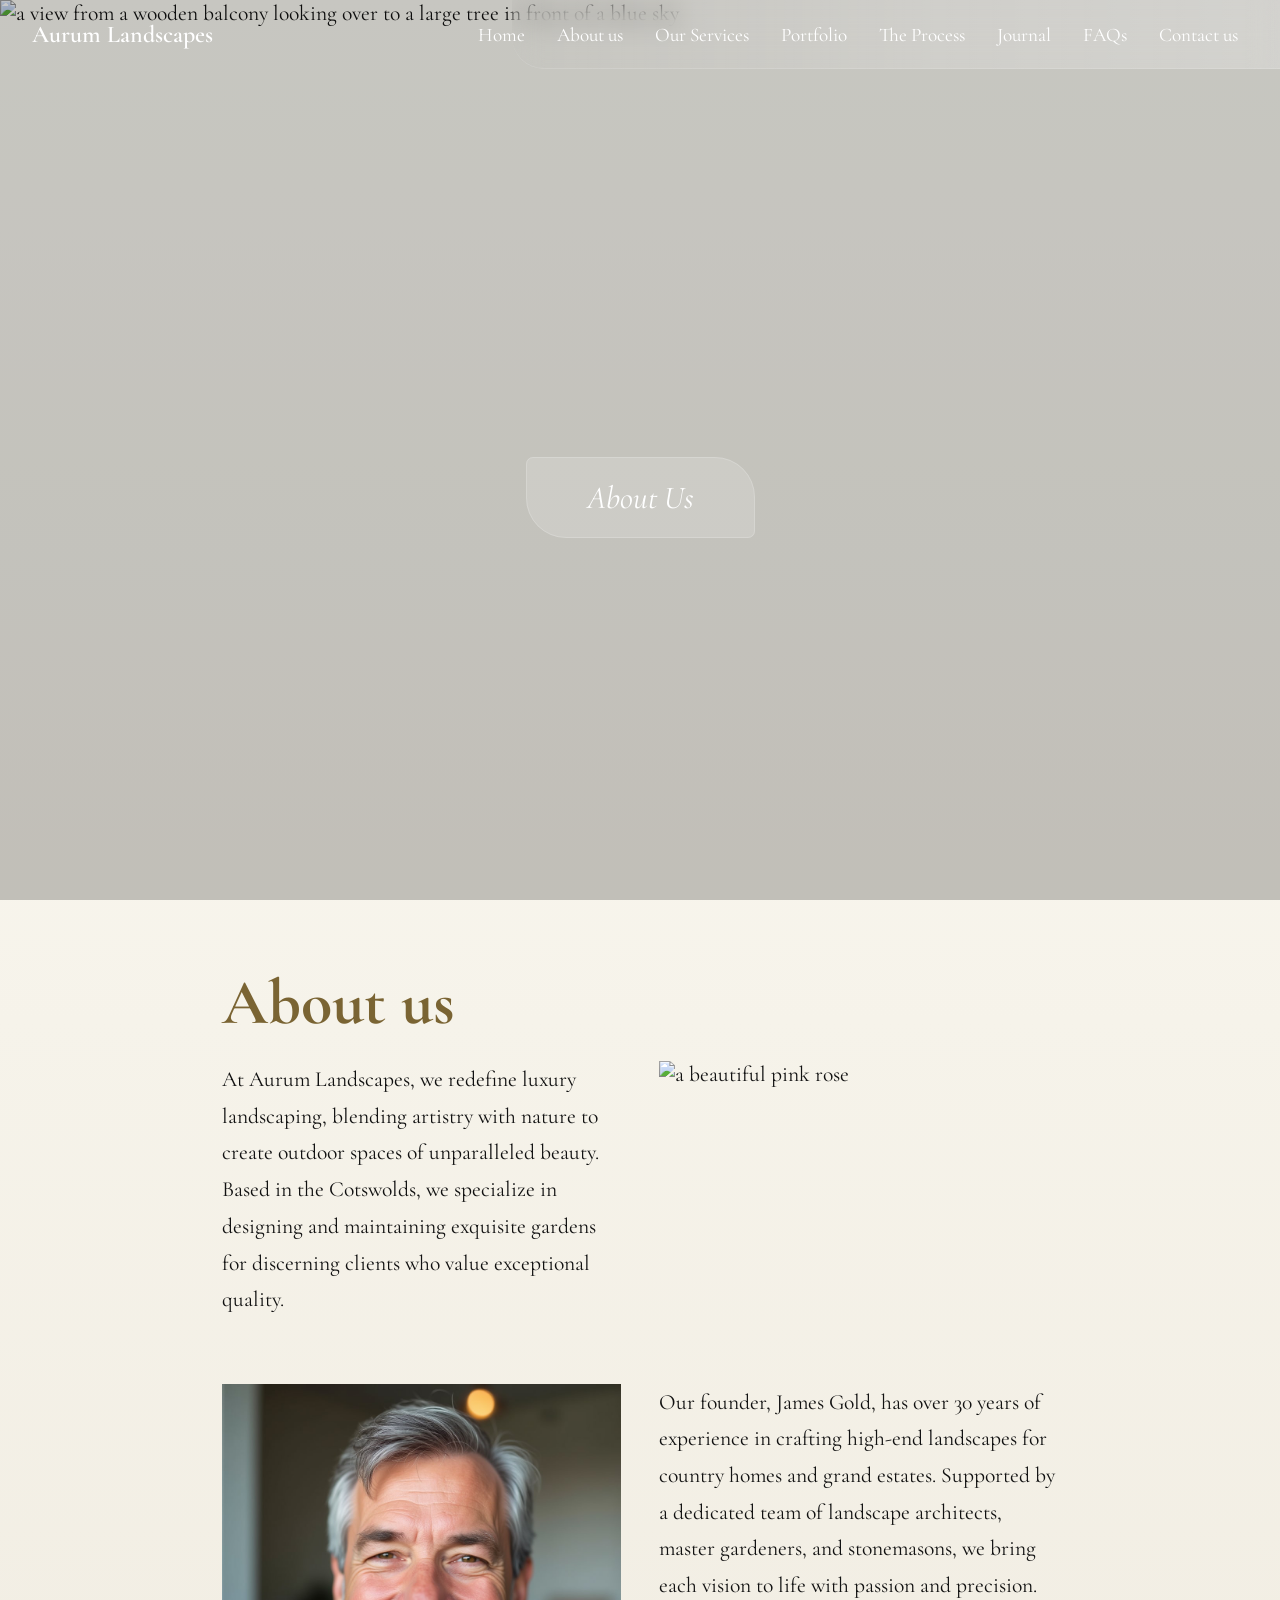
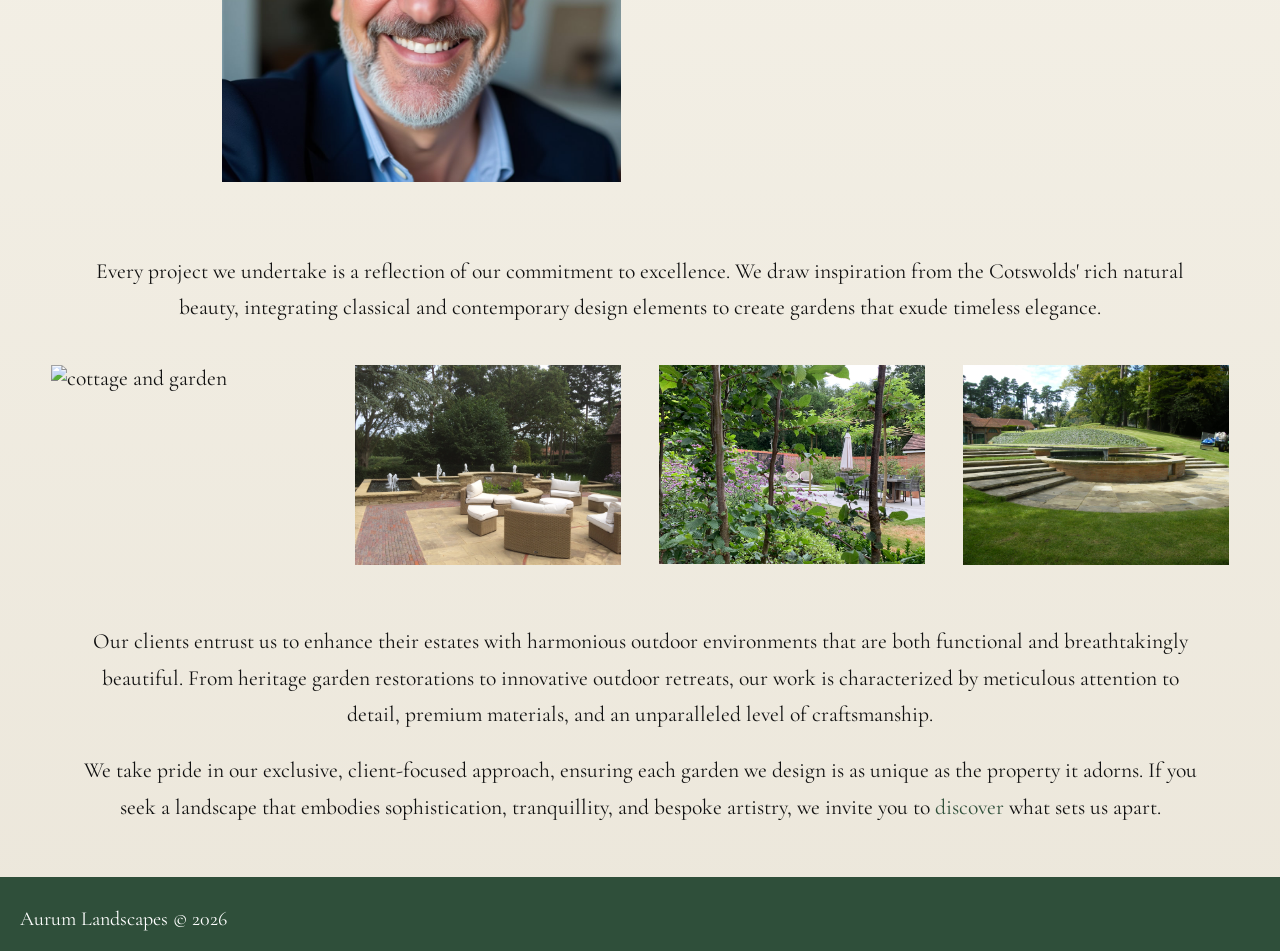
==== commit d54b83c6: "Improved all pages Improved all pages in all size formats, add the ability to open images into a ful" ====
--- a/about.html
+++ b/about.html
@@ -64,10 +64,10 @@
         </article>
       </section>
 
-      <section class="hero-text">
+      <section class="hero-text grid-gap-reducer-tablet">
         <h1>About us</h1>
 
-        <article class="grid grid--2-cols">
+        <article class="grid grid--2-cols reduce-grid">
           <p>
             At Aurum Landscapes, we redefine luxury landscaping, blending
             artistry with nature to create outdoor spaces of unparalleled
@@ -75,11 +75,19 @@
             maintaining exquisite gardens for discerning clients who value
             exceptional quality.
           </p>
-          <img src="./images/flowers/25.jpg" alt="a beautiful pink rose" />
+          <img
+            src="./images/flowers/25.jpg"
+            alt="a beautiful pink rose"
+            class="img-opener padding-below"
+          />
         </article>
 
-        <article class="grid grid--2-cols">
-          <img src="./images/people/james-gold.jpg" alt="James Gold" />
+        <article class="grid grid--2-cols reduce-grid">
+          <img
+            src="./images/people/james-gold.jpg"
+            alt="James Gold"
+            class="padding-below-l"
+          />
           <p>
             Our founder, James Gold, has over 30 years of experience in crafting
             high-end landscapes for country homes and grand estates. Supported
@@ -100,14 +108,25 @@
       </section>
 
       <section class="container">
-        <aside class="grid grid--4-cols padding-above-and-below">
+        <aside
+          class="grid grid--4-cols padding-above-and-below padding-below-l"
+        >
           <img
             src="./images/home-page-images/06.jpg"
             alt="cottage and garden"
+            class="img-opener"
           />
-          <img src="./images/home-page-images/7.jpg" alt="patio garden" />
-          <img src="./images/patio/patio5.jpeg" alt="" />
-          <img src="./images/water-feature-images/5.JPG" alt="" />
+          <img
+            src="./images/home-page-images/7.jpg"
+            alt="patio garden"
+            class="img-opener"
+          />
+          <img src="./images/patio/patio5.jpeg" alt="" class="img-opener" />
+          <img
+            src="./images/water-feature-images/5.JPG"
+            alt=""
+            class="img-opener"
+          />
         </aside>
       </section>
 
@@ -124,8 +143,20 @@
           We take pride in our exclusive, client-focused approach, ensuring each
           garden we design is as unique as the property it adorns. If you seek a
           landscape that embodies sophistication, tranquillity, and bespoke
-          artistry, we invite you to discover what sets us apart.
+          artistry, we invite you to
+          <span class="contact-us-small-font">discover</span> what sets us
+          apart.
         </p>
+      </section>
+
+      <!-- IMAGE EXPANDER -->
+      <section class="lightbox" id="lightbox">
+        <aside class="lightbox-content">
+          <button class="lightbox-close glass" id="lightbox-close">✕</button>
+          <button class="lightbox-nav prev-lightbox" type="button">‹</button>
+          <img id="lightbox-img" src="#" alt="#" />
+          <button class="lightbox-nav next-lightbox" type="button">›</button>
+        </aside>
       </section>
     </main>
     <footer>
--- a/css/styles.css
+++ b/css/styles.css
@@ -221,14 +221,16 @@
   list-style: none;
   gap: 2rem;
   padding-right: 10px;
+  padding-left: 1.2rem;
 }
 
 .nav-center ul li a {
   text-decoration: none;
-  font-size: 1.15rem;
+  font-size: 1.2rem;
   transition:
     color 0.3s ease,
     opacity 0.3s ease;
+  text-wrap: nowrap;
 }
 
 .nav-center ul li a:hover {
@@ -387,12 +389,18 @@
   margin-top: 1.2rem;
 }
 
+.img-spacer-l,
+.top-spacer {
+  margin-top: 2rem;
+}
+
 .remove-space {
   padding-top: 0;
 }
 
 .remove-space-btm {
   padding-bottom: 0;
+  margin-bottom: 0;
 }
 
 /* CAROUSEL */
@@ -506,6 +514,13 @@
   position: relative;
   display: grid;
   overflow: hidden;
+}
+
+.carousel-img,
+.before-after-grid img,
+.testimonial img,
+.img-opener {
+  cursor: pointer;
 }
 
 /* TESTIMONIALS SECTION */
@@ -646,9 +661,18 @@
   margin-top: 1.2rem;
 }
 
+.contact-us-small-font {
+  color: var(--elegant-green);
+  text-decoration: underline;
+  text-decoration-color: transparent;
+  transition: text-decoration-color 0.7s ease;
+  display: inline-block;
+}
+
 .journal-explore-more:hover,
 .get-in-touch:hover,
-.contact-us:hover {
+.contact-us:hover,
+.contact-us-small-font:hover {
   text-decoration-color: currentColor;
   cursor: pointer;
 }
@@ -656,6 +680,143 @@
 /*===================*/
 /*   SERVICES PAGE   */
 /*===================*/
+
+.bespoke-garden-design {
+  padding: 0.5rem;
+  background-color: #fdfbf5;
+  overflow: hidden;
+  box-shadow: 0 4px 12px rgba(0, 0, 0, 0.08);
+}
+
+.bespoke-garden-design:hover {
+  box-shadow: 0 10px 24px rgba(0, 0, 0, 0.16);
+}
+
+.bespoke-garden-design img {
+  width: 100%;
+  display: block;
+  transition: transform 0.7s ease;
+  cursor: pointer;
+}
+
+.bespoke-garden-design img:hover {
+  transform: scale(1.01);
+}
+
+.services-end-note {
+  padding-bottom: 2rem;
+  font-size: 1.4rem;
+}
+
+.lightbox {
+  position: fixed;
+  inset: 0;
+  background: #fdfbf5;
+  display: flex;
+  justify-content: center;
+  align-items: center;
+  padding: 2rem;
+  opacity: 0;
+  pointer-events: none;
+  transition: opacity 0.3s ease;
+  z-index: 9999;
+}
+
+.lightbox.active {
+  opacity: 1;
+  pointer-events: auto;
+}
+
+.lightbox-content {
+  position: relative;
+  width: fit-content;
+  max-width: 90vw;
+  max-height: 90vh;
+}
+
+.lightbox img {
+  max-width: 90vw;
+  max-height: 90vh;
+  border-radius: 8px;
+  display: block;
+}
+
+/* CLOSE BUTTON */
+.lightbox-close {
+  position: absolute;
+  top: 1rem;
+  right: 1rem;
+
+  width: 52px;
+  height: 52px;
+  padding: 0;
+
+  display: flex;
+  justify-content: center;
+  align-items: center;
+
+  color: white;
+  font-size: 2rem;
+  cursor: pointer;
+  z-index: 50;
+
+  border-radius: 50%;
+  transition: transform 0.3s ease;
+}
+
+.lightbox-close.glass {
+  border-radius: 50%;
+}
+
+.lightbox-close:hover {
+  transform: scale(1.08);
+}
+
+/* SIDE ARROWS */
+.lightbox-nav {
+  position: absolute;
+  top: 50%;
+  transform: translateY(-50%);
+
+  width: 72px;
+  height: 72px;
+  padding: 0;
+
+  display: flex;
+  justify-content: center;
+  align-items: center;
+
+  background: rgba(255, 255, 255, 0.16);
+  backdrop-filter: blur(14px);
+  -webkit-backdrop-filter: blur(14px);
+
+  border: 1px solid rgba(255, 255, 255, 0.18);
+  border-radius: 50%;
+
+  color: white;
+  font-size: 3rem;
+  line-height: 1;
+
+  cursor: pointer;
+  z-index: 50;
+
+  transition:
+    transform 0.3s ease,
+    background 0.3s ease;
+}
+
+.lightbox-nav:hover {
+  transform: translateY(-50%) scale(1.08);
+  background: rgba(255, 255, 255, 0.24);
+}
+
+.prev-lightbox {
+  left: 1rem;
+}
+
+.next-lightbox {
+  right: 1rem;
+}
 
 /*===================*/
 /*    PROCESS PAGE   */
--- a/css/grid.css
+++ b/css/grid.css
@@ -91,6 +91,10 @@
   padding-bottom: 1.2rem;
 }
 
+.padding-below-l {
+  padding-bottom: 2.4rem;
+}
+
 /* BEFORE AND AFTER SECTION */
 
 .before-and-after-title-spacer {
@@ -118,8 +122,6 @@
   display: block;
 }
 
-
-
 .process-grid {
   display: grid;
   grid-template-columns: repeat(2, 1fr);
@@ -133,4 +135,4 @@
   height: auto;
   display: block;
   object-fit: cover;
-}+}
--- a/css/queries.css
+++ b/css/queries.css
@@ -76,6 +76,11 @@
   .grid--4-cols,
   .grid--5-cols {
     grid-template-columns: 1fr;
+  }
+
+  .reduce-grid {
+    row-gap: 0rem;
+    align-items: center;
   }
 
   .burger {
@@ -201,6 +206,24 @@
 
   .hero-text .grid--2-cols > img {
     order: 2;
+  }
+
+  .testimonials-section p {
+    max-width: 60rem;
+    margin: 0 auto;
+    padding: 0 2.4rem;
+  }
+
+  .portfolio-explore-quote {
+    padding: 3.2rem !important;
+  }
+
+  .testimonials-section {
+    margin-top: 1.2rem !important;
+  }
+
+  .wider-content {
+    padding: 2rem 2rem 2rem 2rem;
   }
 }
 
@@ -260,4 +283,10 @@
   .remove-space {
     padding-top: 0;
   }
+
+  .end-note {
+    text-align: center;
+    padding: 1rem 0 3rem;
+    font-size: 1.6rem;
+  }
 }
